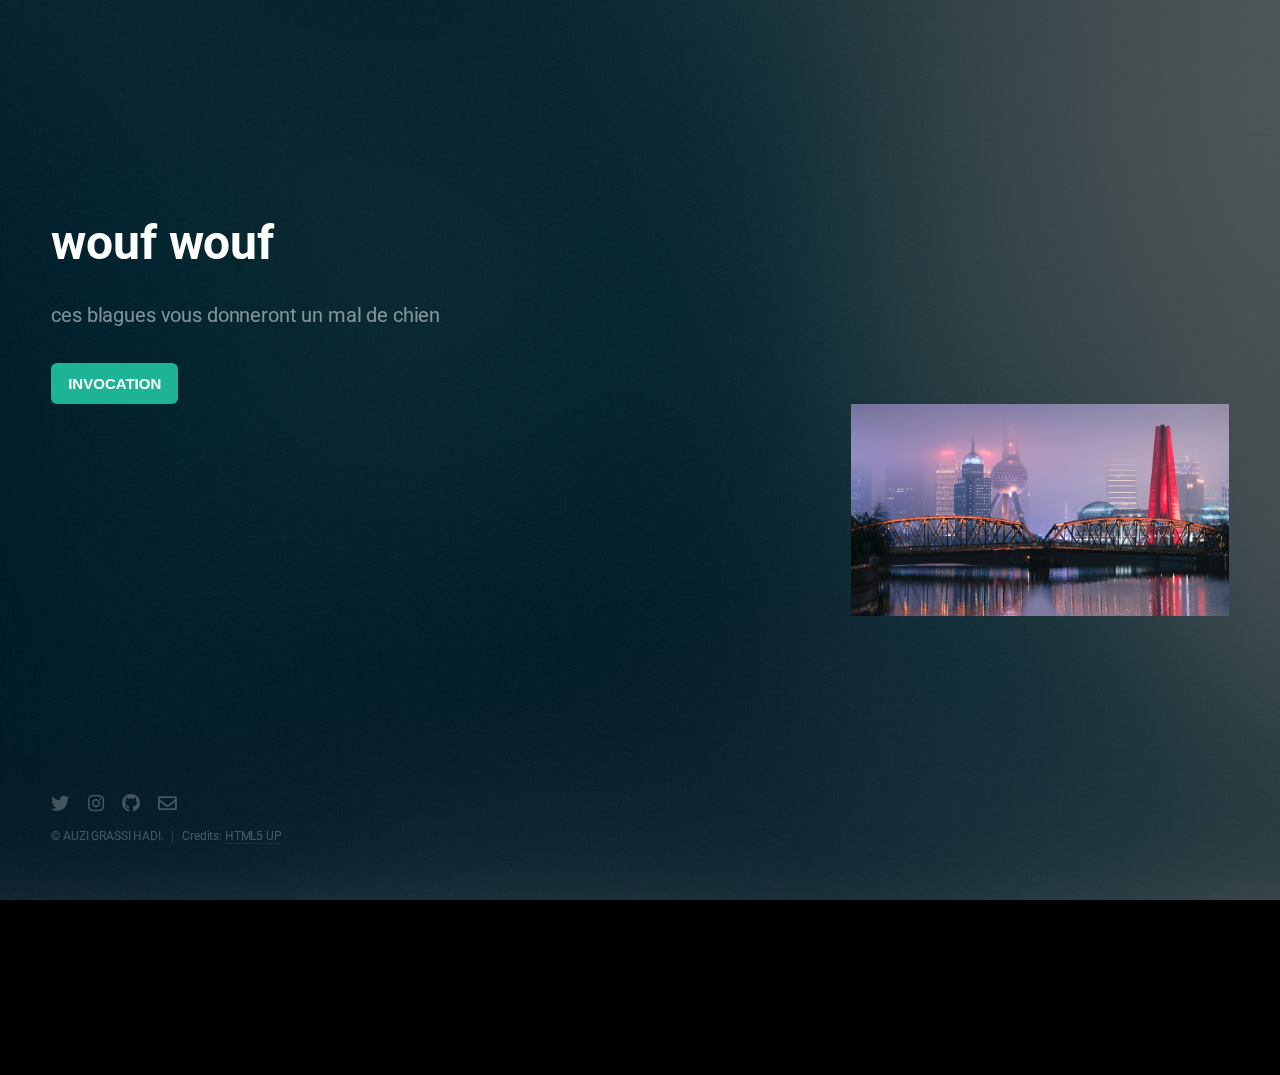
==== acceuil.html @ ebdd5aa1 "Mise en place d'une page d'acceuil" ====
<!DOCTYPE HTML>
<!--
	Eventually by HTML5 UP
	html5up.net | @ajlkn
	Free for personal and commercial use under the CCA 3.0 license (html5up.net/license)
-->
<html>
	<head>
		<title>WIN</title>
		<meta charset="utf-8" />
		<meta name="viewport" content="width=device-width, initial-scale=1, user-scalable=no" />
		<link rel="stylesheet" href="assets/css/main.css" />
	</head>
	<body class="is-preload">


<div class="div1">
		<!-- Header -->
			<header id="header">
				<h1>wouf wouf</h1>
				<p>ces blagues vous donneront un mal de chien</p>
			</header>

		<!-- Signup Form
			<form id="signup-form" method="post" action="#">
				<input type="file" name="img" id="img" placeholder="jpg, png" />
				<input type="submit" value="Upload img" />
			</form> -->

			<button>INVOCATION</button>
			<!--pour le bouton il faut le compléter par button onclick="myFunction()"-->
</div>

		<!-- ESPACE IMAGE-->
		<div class="div2">
			<img src="imgtest.jpg">
		</div>

		<!-- Footer -->
			<footer id="footer">
				<ul class="icons">
					<li><a href="https://twitter.com/hashtag/win?lang=en" class="icon brands fa-twitter"><span class="label">Twitter</span></a></li>
					<li><a href="https://www.instagram.com/danbilzerian/?hl=en" class="icon brands fa-instagram"><span class="label">Instagram</span></a></li>
					<li><a href="https://github.com/eauzi/WIN" class="icon brands fa-github"><span class="label">GitHub</span></a></li>
					<li><a href="https://mail.google.com/mail/u/0/?view=cm&fs=1&to=menshidespyramides@gmail.com&body=POURQUOI TES AUSSI BEAU PUTAIN&tf=1" class="icon fa-envelope"><span class="label">Email</span></a></li>
				</ul>
				<ul class="copyright">
					<li>© AUZI GRASSI HADI.</li><li>Credits: <a href="http://html5up.net">HTML5 UP</a></li>
				</ul>
			</footer>
<div class="clear">
		<!-- Scripts -->
			<script src="assets/js/main.js"></script>

	</body>
</html>
---- assets/css/main.css ----
@import url(fontawesome-all.min.css);
@import url("https://fonts.googleapis.com/css?family=Roboto:400,700");
/*
	Eventually by HTML5 UP
	html5up.net | @ajlkn
	Free for personal and commercial use under the CCA 3.0 license (html5up.net/license)
*/
html, body, div, span, applet, object,
iframe, h1, h2, h3, h4, h5, h6, p, blockquote,
pre, a, abbr, acronym, address, big, cite,
code, del, dfn, em, img, ins, kbd, q, s, samp,
small, strike, strong, sub, sup, tt, var, b,
u, i, center, dl, dt, dd, ol, ul, li, fieldset,
form, label, legend, table, caption, tbody,
tfoot, thead, tr, th, td, article, aside,
canvas, details, embed, figure, figcaption,
footer, header, hgroup, menu, nav, output, ruby,
section, summary, time, mark, audio, video {
  margin: 0;
  padding: 0;
  border: 0;
  font-size: 100%;
  font: inherit;
  vertical-align: baseline; }

article, aside, details, figcaption, figure,
footer, header, hgroup, menu, nav, section {
  display: block; }

img {
      max-width: 100%;
      max-height: 100%;
}



div.div1 {
  float: left;
  width: 100%;
  height: 100%;
  padding-top: 300px;
}

div.div2 {
  float: right;
  width: 100%;
  height: 100%;
  position: relative;
  margin: auto;
 padding-left: 800px;
 padding-bottom: 400px;
 overflow:visibility;
}

div.clear {
  clear: both;
  height: 1px;
  overflow: hidden;
  font-size: 0pt;
  margin-top: -1px;
}

body {
  line-height: 1; }

ol, ul {
  list-style: none; }

blockquote, q {
  quotes: none; }
  blockquote:before, blockquote:after, q:before, q:after {
    content: '';
    content: none; }

table {
  border-collapse: collapse;
  border-spacing: 0; }

body {
  -webkit-text-size-adjust: none; }

mark {
  background-color: transparent;
  color: inherit; }

input::-moz-focus-inner {
  border: 0;
  padding: 0; }

input, select, textarea {
  -moz-appearance: none;
  -webkit-appearance: none;
  -ms-appearance: none;
  appearance: none; }

/* Basic */
@-ms-viewport {
  width: device-width; }

body {
  -ms-overflow-style: scrollbar; }

@media screen and (max-width: 480px) {
  html, body {
    min-width: 320px; } }

html {
  box-sizing: border-box; }

*, *:before, *:after {
  box-sizing: inherit; }

html, body {
  height: 100%;
  overflow-x: hidden;
  width: 100%; }
  @media screen and (max-height: 640px) {
    html, body {
      height: auto;
      min-height: 100%; } }

body {
  display: -moz-flex;
  display: -webkit-flex;
  display: -ms-flex;
  display: flex;
  -moz-flex-direction: column;
  -webkit-flex-direction: column;
  -ms-flex-direction: column;
  flex-direction: column;
  -moz-justify-content: center;
  -webkit-justify-content: center;
  -ms-justify-content: center;
  justify-content: center;
  background-color: #000;
  padding: 6em 4em 4em 4em; }
  body.is-preload *, body.is-preload *:before, body.is-preload *:after {
    -moz-animation: none !important;
    -webkit-animation: none !important;
    -ms-animation: none !important;
    animation: none !important;
    -moz-transition: none !important;
    -webkit-transition: none !important;
    -ms-transition: none !important;
    transition: none !important; }
  body > * {
    position: relative;
    z-index: 2; }
  @media screen and (max-width: 1680px) {
    body {
      padding: 6em 3.5em 3.5em 3.5em; } }
  @media screen and (max-width: 736px) {
    body {
      padding: 5em 2em 2em 2em; } }
  @media screen and (max-width: 360px) {
    body {
      padding: 5em 1.25em 1.25em 1.25em; } }

/* BG */
#bg {
  -moz-transition: opacity 2s ease-in-out;
  -webkit-transition: opacity 2s ease-in-out;
  -ms-transition: opacity 2s ease-in-out;
  transition: opacity 2s ease-in-out;
  height: 100%;
  left: 0;
  opacity: 0.375;
  position: fixed;
  top: 0;
  width: 100%;
  z-index: 1; }
  #bg div {
    -moz-transition: opacity 3s ease;
    -webkit-transition: opacity 3s ease;
    -ms-transition: opacity 3s ease;
    transition: opacity 3s ease;
    background-size: cover;
    height: 100%;
    left: 0;
    opacity: 0;
    position: absolute;
    top: 0;
    visibility: hidden;
    width: 150%; }
    #bg div.visible {
      -moz-animation: bg 45s linear infinite;
      -webkit-animation: bg 45s linear infinite;
      -ms-animation: bg 45s linear infinite;
      animation: bg 45s linear infinite;
      opacity: 1;
      visibility: visible;
      z-index: 1; }
      #bg div.visible.top {
        z-index: 2; }
      @media screen and (max-width: 1280px) {
        #bg div.visible {
          -moz-animation: bg 29.25s linear infinite;
          -webkit-animation: bg 29.25s linear infinite;
          -ms-animation: bg 29.25s linear infinite;
          animation: bg 29.25s linear infinite; } }
      @media screen and (max-width: 736px) {
        #bg div.visible {
          -moz-animation: bg 18s linear infinite;
          -webkit-animation: bg 18s linear infinite;
          -ms-animation: bg 18s linear infinite;
          animation: bg 18s linear infinite; } }
    #bg div:only-child {
      -moz-animation-direction: alternate !important;
      -webkit-animation-direction: alternate !important;
      -ms-animation-direction: alternate !important;
      animation-direction: alternate !important; }
  body.is-preload #bg {
    opacity: 0; }

@-moz-keyframes bg {
  0% {
    -moz-transform: translateX(0);
    -webkit-transform: translateX(0);
    -ms-transform: translateX(0);
    transform: translateX(0); }
  100% {
    -moz-transform: translateX(-25%);
    -webkit-transform: translateX(-25%);
    -ms-transform: translateX(-25%);
    transform: translateX(-25%); } }

@-webkit-keyframes bg {
  0% {
    -moz-transform: translateX(0);
    -webkit-transform: translateX(0);
    -ms-transform: translateX(0);
    transform: translateX(0); }
  100% {
    -moz-transform: translateX(-25%);
    -webkit-transform: translateX(-25%);
    -ms-transform: translateX(-25%);
    transform: translateX(-25%); } }

@-ms-keyframes bg {
  0% {
    -moz-transform: translateX(0);
    -webkit-transform: translateX(0);
    -ms-transform: translateX(0);
    transform: translateX(0); }
  100% {
    -moz-transform: translateX(-25%);
    -webkit-transform: translateX(-25%);
    -ms-transform: translateX(-25%);
    transform: translateX(-25%); } }

@keyframes bg {
  0% {
    -moz-transform: translateX(0);
    -webkit-transform: translateX(0);
    -ms-transform: translateX(0);
    transform: translateX(0); }
  100% {
    -moz-transform: translateX(-25%);
    -webkit-transform: translateX(-25%);
    -ms-transform: translateX(-25%);
    transform: translateX(-25%); } }

/* Type */
body, input, select, textarea {
  color: rgba(255, 255, 255, 0.75);
  font-family: "Roboto", sans-serif;
  font-size: 16pt;
  font-weight: 400;
  letter-spacing: -0.01em;
  line-height: 1.65em; }
  @media screen and (max-width: 1680px) {
    body, input, select, textarea {
      font-size: 12pt; } }
  @media screen and (max-width: 1280px) {
    body, input, select, textarea {
      font-size: 11pt; } }
  @media screen and (max-width: 980px) {
    body, input, select, textarea {
      font-size: 12pt; } }
  @media screen and (max-width: 736px) {
    body, input, select, textarea {
      font-size: 12pt; } }
  @media screen and (max-width: 480px) {
    body, input, select, textarea {
      font-size: 12pt; } }

a {
  -moz-transition: border-bottom-color 0.2s ease, color 0.2s ease;
  -webkit-transition: border-bottom-color 0.2s ease, color 0.2s ease;
  -ms-transition: border-bottom-color 0.2s ease, color 0.2s ease;
  transition: border-bottom-color 0.2s ease, color 0.2s ease;
  border-bottom: dotted 1px rgba(255, 255, 255, 0.25);
  color: #1cb495;
  text-decoration: none; }
  a:hover {
    border-bottom-color: transparent;
    color: #1cb495 !important;
    text-decoration: none; }

strong, b {
  color: #fff;
  font-weight: 700; }

em, i {
  font-style: italic; }

p {
  margin: 0 0 2em 0; }

h1, h2, h3, h4, h5, h6 {
  color: #fff;
  font-weight: 700;
  line-height: 1em;
  margin: 0 0 1em 0; }
  h1 a, h2 a, h3 a, h4 a, h5 a, h6 a {
    color: inherit;
    text-decoration: none; }

h1 {
  font-size: 2.5em;
  line-height: 1.25em; }

h2 {
  font-size: 1.75em;
  line-height: 1.5em; }

h3 {
  font-size: 1.35em;
  line-height: 1.5em; }

h4 {
  font-size: 1.1em;
  line-height: 1.5em; }

h5 {
  font-size: 0.9em;
  line-height: 1.5em; }

h6 {
  font-size: 0.7em;
  line-height: 1.5em; }

sub {
  font-size: 0.8em;
  position: relative;
  top: 0.5em; }

sup {
  font-size: 0.8em;
  position: relative;
  top: -0.5em; }

blockquote {
  border-left: solid 8px rgba(255, 255, 255, 0.35);
  font-style: italic;
  margin: 0 0 2em 0;
  padding: 0.5em 0 0.5em 2em; }

code {
  background: rgba(255, 255, 255, 0.125);
  border-radius: 6px;
  border: solid 2px rgba(255, 255, 255, 0.35);
  font-family: "Courier New", monospace;
  font-size: 0.9em;
  margin: 0 0.25em;
  padding: 0.25em 0.65em; }

pre {
  -webkit-overflow-scrolling: touch;
  font-family: "Courier New", monospace;
  font-size: 0.9em;
  margin: 0 0 2em 0; }
  pre code {
    display: block;
    line-height: 1.75em;
    padding: 1em 1.5em;
    overflow-x: auto; }

hr {
  border: 0;
  border-bottom: solid 2px rgba(255, 255, 255, 0.35);
  margin: 2em 0; }
  hr.major {
    margin: 3em 0; }

/* Section/Article */
section.special, article.special {
  text-align: center; }

header p {
  color: rgba(255, 255, 255, 0.5);
  position: relative;
  margin: 0 0 1.5em 0; }

header h2 + p {
  font-size: 1.25em;
  margin-top: -1em;
  line-height: 1.5em; }

header h3 + p {
  font-size: 1.1em;
  margin-top: -0.8em;
  line-height: 1.5em; }

header h4 + p,
header h5 + p,
header h6 + p {
  font-size: 0.9em;
  margin-top: -0.6em;
  line-height: 1.5em; }

@media screen and (max-width: 980px) {
  header br {
    display: none; } }

@media screen and (max-width: 736px) {
  header br {
    display: inline; } }

@media screen and (max-width: 480px) {
  header br {
    display: none; } }

/* Icon */
.icon {
  text-decoration: none;
  border-bottom: none;
  position: relative; }
  .icon:before {
    -moz-osx-font-smoothing: grayscale;
    -webkit-font-smoothing: antialiased;
    display: inline-block;
    font-style: normal;
    font-variant: normal;
    text-rendering: auto;
    line-height: 1;
    text-transform: none !important;
    font-family: 'Font Awesome 5 Free';
    font-weight: 400; }
  .icon > .label {
    display: none; }
  .icon:before {
    line-height: inherit; }
  .icon.solid:before {
    font-weight: 900; }
  .icon.brands:before {
    font-family: 'Font Awesome 5 Brands'; }

/* List */
ol {
  list-style: decimal;
  margin: 0 0 2em 0;
  padding-left: 1.25em; }
  ol li {
    padding-left: 0.25em; }

ul {
  list-style: disc;
  margin: 0 0 2em 0;
  padding-left: 1em; }
  ul li {
    padding-left: 0.5em; }

/* Icons */
ul.icons {
  cursor: default;
  list-style: none;
  padding-left: 0; }
  ul.icons li {
    display: inline-block;
    padding: 0 1em 0 0; }
    ul.icons li:last-child {
      padding-right: 0; }
    ul.icons li .icon:before {
      font-size: 1.25em; }
    ul.icons li a {
      color: inherit; }

/* Form */
form {
  margin: 0 0 2em 0; }
  form .message {
    text-decoration: none;
    -moz-transition: opacity 0.2s ease-in-out, -moz-transform 0.2s ease-in-out;
    -webkit-transition: opacity 0.2s ease-in-out, -webkit-transform 0.2s ease-in-out;
    -ms-transition: opacity 0.2s ease-in-out, -ms-transform 0.2s ease-in-out;
    transition: opacity 0.2s ease-in-out, transform 0.2s ease-in-out;
    -moz-transform: scale(1.05);
    -webkit-transform: scale(1.05);
    -ms-transform: scale(1.05);
    transform: scale(1.05);
    height: 2.75em;
    line-height: 2.75em;
    opacity: 0; }
    form .message:before {
      -moz-osx-font-smoothing: grayscale;
      -webkit-font-smoothing: antialiased;
      display: inline-block;
      font-style: normal;
      font-variant: normal;
      text-rendering: auto;
      line-height: 1;
      text-transform: none !important;
      font-family: 'Font Awesome 5 Free';
      font-weight: 900; }
    form .message:before {
      margin-right: 0.5em; }
    form .message.visible {
      -moz-transform: scale(1);
      -webkit-transform: scale(1);
      -ms-transform: scale(1);
      transform: scale(1);
      opacity: 1; }
    form .message.success {
      color: #1cb495; }
      form .message.success:before {
        content: '\f00c'; }
    form .message.failure {
      color: #ff2361; }
      form .message.failure:before {
        content: '\f119'; }

label {
  color: #fff;
  display: block;
  font-size: 0.9em;
  font-weight: 700;
  margin: 0 0 1em 0; }

@-moz-keyframes focus {
  0% {
    -moz-transform: scale(1);
    -webkit-transform: scale(1);
    -ms-transform: scale(1);
    transform: scale(1); }
  50% {
    -moz-transform: scale(1.025);
    -webkit-transform: scale(1.025);
    -ms-transform: scale(1.025);
    transform: scale(1.025); }
  100% {
    -moz-transform: scale(1);
    -webkit-transform: scale(1);
    -ms-transform: scale(1);
    transform: scale(1); } }

@-webkit-keyframes focus {
  0% {
    -moz-transform: scale(1);
    -webkit-transform: scale(1);
    -ms-transform: scale(1);
    transform: scale(1); }
  50% {
    -moz-transform: scale(1.025);
    -webkit-transform: scale(1.025);
    -ms-transform: scale(1.025);
    transform: scale(1.025); }
  100% {
    -moz-transform: scale(1);
    -webkit-transform: scale(1);
    -ms-transform: scale(1);
    transform: scale(1); } }

@-ms-keyframes focus {
  0% {
    -moz-transform: scale(1);
    -webkit-transform: scale(1);
    -ms-transform: scale(1);
    transform: scale(1); }
  50% {
    -moz-transform: scale(1.025);
    -webkit-transform: scale(1.025);
    -ms-transform: scale(1.025);
    transform: scale(1.025); }
  100% {
    -moz-transform: scale(1);
    -webkit-transform: scale(1);
    -ms-transform: scale(1);
    transform: scale(1); } }

@keyframes focus {
  0% {
    -moz-transform: scale(1);
    -webkit-transform: scale(1);
    -ms-transform: scale(1);
    transform: scale(1); }
  50% {
    -moz-transform: scale(1.025);
    -webkit-transform: scale(1.025);
    -ms-transform: scale(1.025);
    transform: scale(1.025); }
  100% {
    -moz-transform: scale(1);
    -webkit-transform: scale(1);
    -ms-transform: scale(1);
    transform: scale(1); } }

input[type="text"],
input[type="password"],
input[type="email"],
select,
textarea {
  -moz-appearance: none;
  -webkit-appearance: none;
  -ms-appearance: none;
  appearance: none;
  -moz-transform: scale(1);
  -webkit-transform: scale(1);
  -ms-transform: scale(1);
  transform: scale(1);
  -moz-transition: border-color 0.2s ease, background-color 0.2s ease;
  -webkit-transition: border-color 0.2s ease, background-color 0.2s ease;
  -ms-transition: border-color 0.2s ease, background-color 0.2s ease;
  transition: border-color 0.2s ease, background-color 0.2s ease;
  background-color: transparent;
  border-radius: 6px;
  border: none;
  border: solid 2px rgba(255, 255, 255, 0.35);
  color: inherit;
  display: block;
  outline: 0;
  padding: 0 1em;
  text-decoration: none;
  width: 100%; }
  input[type="text"]:invalid,
  input[type="password"]:invalid,
  input[type="email"]:invalid,
  select:invalid,
  textarea:invalid {
    box-shadow: none; }
  input[type="text"]:focus,
  input[type="password"]:focus,
  input[type="email"]:focus,
  select:focus,
  textarea:focus {
    -moz-animation: focus 0.1s;
    -webkit-animation: focus 0.1s;
    -ms-animation: focus 0.1s;
    animation: focus 0.1s;
    background-color: rgba(255, 255, 255, 0.125);
    border-color: #1cb495; }

select {
  background-image: url("data:image/svg+xml;charset=utf8,%3Csvg xmlns='http://www.w3.org/2000/svg' width='40' height='40' preserveAspectRatio='none' viewBox='0 0 40 40'%3E%3Cpath d='M9.4,12.3l10.4,10.4l10.4-10.4c0.2-0.2,0.5-0.4,0.9-0.4c0.3,0,0.6,0.1,0.9,0.4l3.3,3.3c0.2,0.2,0.4,0.5,0.4,0.9 c0,0.4-0.1,0.6-0.4,0.9L20.7,31.9c-0.2,0.2-0.5,0.4-0.9,0.4c-0.3,0-0.6-0.1-0.9-0.4L4.3,17.3c-0.2-0.2-0.4-0.5-0.4-0.9 c0-0.4,0.1-0.6,0.4-0.9l3.3-3.3c0.2-0.2,0.5-0.4,0.9-0.4S9.1,12.1,9.4,12.3z' fill='rgba(255, 255, 255, 0.35)' /%3E%3C/svg%3E");
  background-size: 1.25rem;
  background-repeat: no-repeat;
  background-position: calc(100% - 1rem) center;
  height: 2.75em;
  padding-right: 2.75em;
  text-overflow: ellipsis; }
  select option {
    color: #fff;
    background: #000; }
  select:focus::-ms-value {
    background-color: transparent; }
  select::-ms-expand {
    display: none; }

input[type="text"],
input[type="password"],
input[type="email"],
select {
  height: 2.75em; }

textarea {
  padding: 0.75em 1em; }

input[type="checkbox"],
input[type="radio"] {
  -moz-appearance: none;
  -webkit-appearance: none;
  -ms-appearance: none;
  appearance: none;
  display: block;
  float: left;
  margin-right: -2em;
  opacity: 0;
  width: 1em;
  z-index: -1; }
  input[type="checkbox"] + label,
  input[type="radio"] + label {
    text-decoration: none;
    color: rgba(255, 255, 255, 0.75);
    cursor: pointer;
    display: inline-block;
    font-size: 1em;
    font-weight: 400;
    padding-left: 2.4em;
    padding-right: 0.75em;
    position: relative; }
    input[type="checkbox"] + label:before,
    input[type="radio"] + label:before {
      -moz-osx-font-smoothing: grayscale;
      -webkit-font-smoothing: antialiased;
      display: inline-block;
      font-style: normal;
      font-variant: normal;
      text-rendering: auto;
      line-height: 1;
      text-transform: none !important;
      font-family: 'Font Awesome 5 Free';
      font-weight: 900; }
    input[type="checkbox"] + label:before,
    input[type="radio"] + label:before {
      background: rgba(255, 255, 255, 0.125);
      border-radius: 6px;
      border: solid 2px rgba(255, 255, 255, 0.35);
      content: '';
      display: inline-block;
      font-size: 0.8em;
      height: 1.65em;
      left: 0;
      line-height: 1.65em;
      position: absolute;
      text-align: center;
      top: 0;
      width: 1.65em; }
  input[type="checkbox"]:checked + label:before,
  input[type="radio"]:checked + label:before {
    background: #1cb495;
    border-color: #1cb495;
    color: #ffffff;
    content: '\f00c'; }
  input[type="checkbox"]:focus + label:before,
  input[type="radio"]:focus + label:before {
    border-color: #1cb495;
    box-shadow: 0 0 0 2px #1cb495; }

input[type="checkbox"] + label:before {
  border-radius: 6px; }

input[type="radio"] + label:before {
  border-radius: 100%; }

::-webkit-input-placeholder {
  color: rgba(255, 255, 255, 0.5) !important;
  opacity: 1.0; }

:-moz-placeholder {
  color: rgba(255, 255, 255, 0.5) !important;
  opacity: 1.0; }

::-moz-placeholder {
  color: rgba(255, 255, 255, 0.5) !important;
  opacity: 1.0; }

:-ms-input-placeholder {
  color: rgba(255, 255, 255, 0.5) !important;
  opacity: 1.0; }

.formerize-placeholder {
  color: rgba(255, 255, 255, 0.5) !important;
  opacity: 1.0; }

/* Button */
input[type="submit"],
input[type="reset"],
input[type="button"],
button,
.button {
  -moz-appearance: none;
  -webkit-appearance: none;
  -ms-appearance: none;
  appearance: none;
  -moz-transition: background-color 0.2s ease-in-out, color 0.2s ease-in-out, opacity 0.2s ease-in-out;
  -webkit-transition: background-color 0.2s ease-in-out, color 0.2s ease-in-out, opacity 0.2s ease-in-out;
  -ms-transition: background-color 0.2s ease-in-out, color 0.2s ease-in-out, opacity 0.2s ease-in-out;
  transition: background-color 0.2s ease-in-out, color 0.2s ease-in-out, opacity 0.2s ease-in-out;
  background-color: #1cb495;
  border-radius: 6px;
  border: 0;
  color: #ffffff !important;
  cursor: pointer;
  display: inline-block;
  font-weight: 700;
  height: 2.75em;
  line-height: 2.75em;
  padding: 0 1.125em;
  text-align: center;
  font-size: 15px;
  text-decoration: none;
  white-space: nowrap;
  max-width: 150px;
 }
  input[type="submit"]:hover,
  input[type="reset"]:hover,
  input[type="button"]:hover,
  button:hover,
  .button:hover {
    background-color: #1fcaa7; }
  input[type="submit"]:active,
  input[type="reset"]:active,
  input[type="button"]:active,
  button:active,
  .button:active {
    background-color: #199e83; }
  input[type="submit"].disabled, input[type="submit"]:disabled,
  input[type="reset"].disabled,
  input[type="reset"]:disabled,
  input[type="button"].disabled,
  input[type="button"]:disabled,
  button.disabled,
  button:disabled,
  .button.disabled,
  .button:disabled {
    opacity: 0.5; }
  @media screen and (max-width: 480px) {
    input[type="submit"],
    input[type="reset"],
    input[type="button"],
    button,
    .button {
      padding: 0; } }

/* Header */
#header h1 {
  font-size: 3.25em;
  margin: 0 0 0.55em 0; }

#header p {
  font-size: 1.35em;
  line-height: 1.65em; }

#header a {
  color: inherit; }

@media screen and (max-width: 736px) {
  #header h1 {
    font-size: 2em; }
  #header p {
    font-size: 1em; } }

@media screen and (max-width: 480px) {
  #header {
    margin: 0 0 1em 0; } }

/* Signup Form */
#signup-form {
  display: -moz-flex;
  display: -webkit-flex;
  display: -ms-flex;
  display: flex;
  position: relative; }
  #signup-form input[type="text"],
  #signup-form input[type="password"],
  #signup-form input[type="email"] {
    width: 18em; }
  #signup-form > * {
    margin: 0 0 0 1em; }
  #signup-form > :first-child {
    margin: 0 0 0 0; }
  @media screen and (max-width: 480px) {
    #signup-form {
      -moz-flex-direction: column;
      -webkit-flex-direction: column;
      -ms-flex-direction: column;
      flex-direction: column; }
      #signup-form input[type="type"],
      #signup-form input[type="password"],
      #signup-form input[type="email"] {
        width: 100%; }
      #signup-form > * {
        margin: 1.25em 0 0 0; }
      #signup-form .message {
        bottom: -1.5em;
        font-size: 0.9em;
        height: 1em;
        left: 0;
        line-height: inherit;
        margin-top: 0;
        position: absolute; } }

/* Footer */
#footer {
  -moz-transition: opacity 0.5s ease-in-out;
  -webkit-transition: opacity 0.5s ease-in-out;
  -ms-transition: opacity 0.5s ease-in-out;
  transition: opacity 0.5s ease-in-out;
  bottom: 4em;
  color: rgba(255, 255, 255, 0.5);
  left: 4em;
  opacity: 0.5;
  position: absolute; }
  #footer .icons {
    margin: 0 0 0.5em 0; }
  #footer .copyright {
    font-size: 0.8em;
    list-style: none;
    padding: 0; }
    #footer .copyright li {
      border-left: solid 1px rgba(255, 255, 255, 0.25);
      display: inline-block;
      line-height: 1em;
      margin: 0 0 0 0.75em;
      padding: 0 0 0 0.75em; }
      #footer .copyright li:first-child {
        border-left: 0;
        margin-left: 0;
        padding-left: 0; }
    #footer .copyright a {
      color: inherit; }
  #footer:hover {
    opacity: 1; }
  #footer > :last-child {
    margin-bottom: 0; }
  @media screen and (max-width: 1680px) {
    #footer {
      bottom: 3.5em;
      left: 3.5em; } }
  @media screen and (max-width: 736px) {
    #footer {
      bottom: 2em;
      left: 2em; } }
  @media screen and (max-width: 360px) {
    #footer {
      bottom: 1.25em;
      left: 1.25em; } }
  @media screen and (max-height: 640px) {
    #footer {
      bottom: auto;
      left: auto;
      margin: 1em 0 0 0;
      position: relative; } }
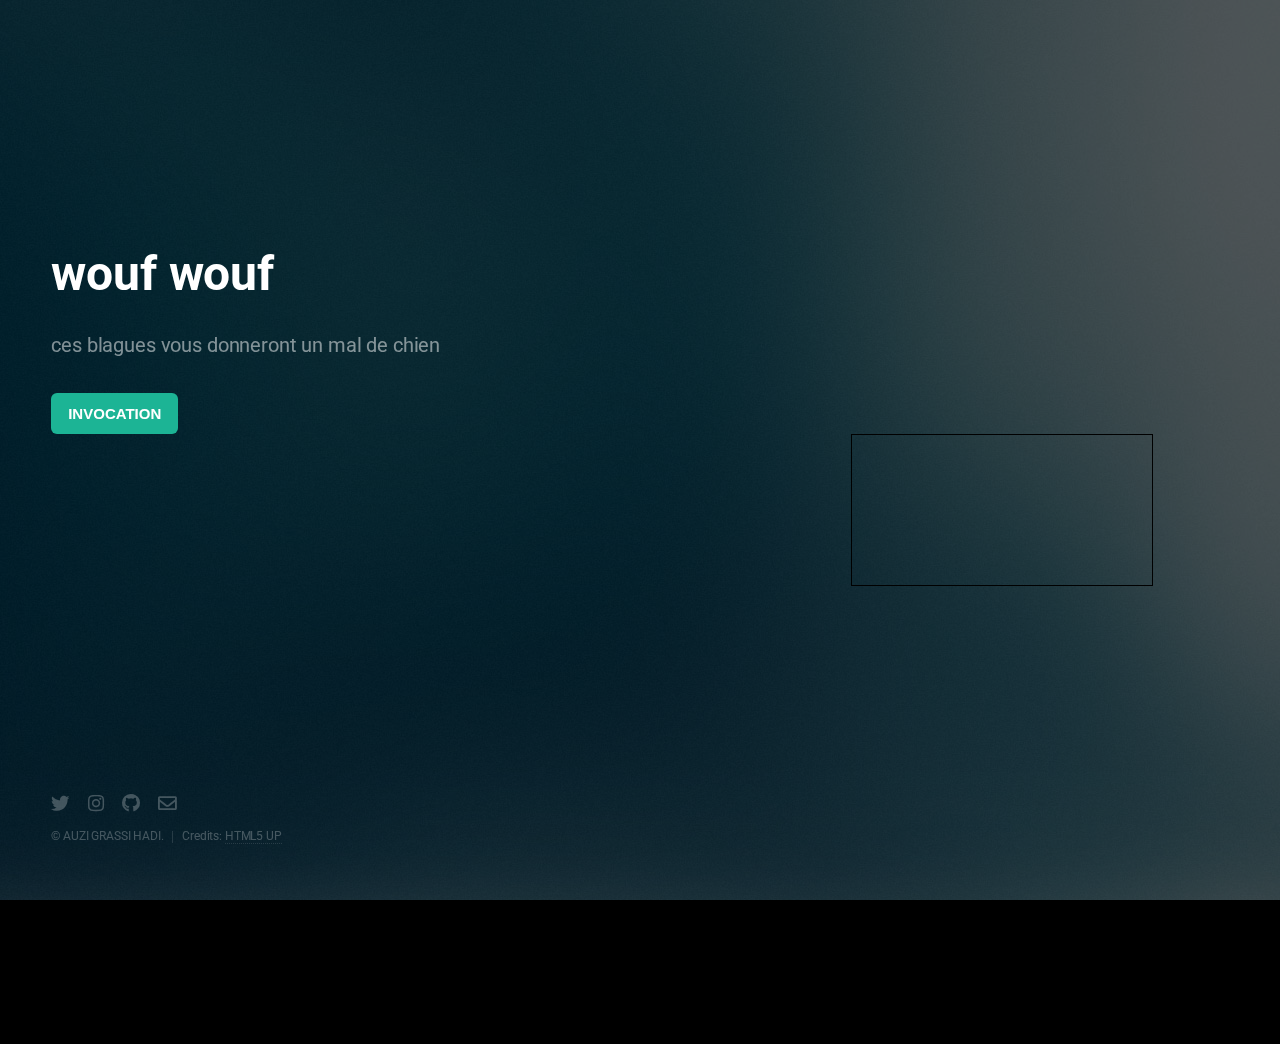
==== commit c71d2372: "Intégration de l'affichage dans la page d'accueil" ====
--- a/acceuil.html
+++ b/acceuil.html
@@ -10,6 +10,10 @@
 		<meta charset="utf-8" />
 		<meta name="viewport" content="width=device-width, initial-scale=1, user-scalable=no" />
 		<link rel="stylesheet" href="assets/css/main.css" />
+
+		<script type="text/javascript" src="js/loadFile.js"></script>
+		<script type="text/javascript" src="js/drawImage.js"></script>
+		<script type="text/javascript" src="js/makeJoke.js"></script>
 	</head>
 	<body class="is-preload">
 
@@ -27,13 +31,18 @@
 				<input type="submit" value="Upload img" />
 			</form> -->
 
-			<button>INVOCATION</button>
+			<button onclick="loadFile()">INVOCATION</button>
+
+
+
+
+
 			<!--pour le bouton il faut le compléter par button onclick="myFunction()"-->
 </div>
 
 		<!-- ESPACE IMAGE-->
 		<div class="div2">
-			<img src="imgtest.jpg">
+			<canvas id="myCanvas" style="border:1px solid #000000;"></canvas>
 		</div>
 
 		<!-- Footer -->
